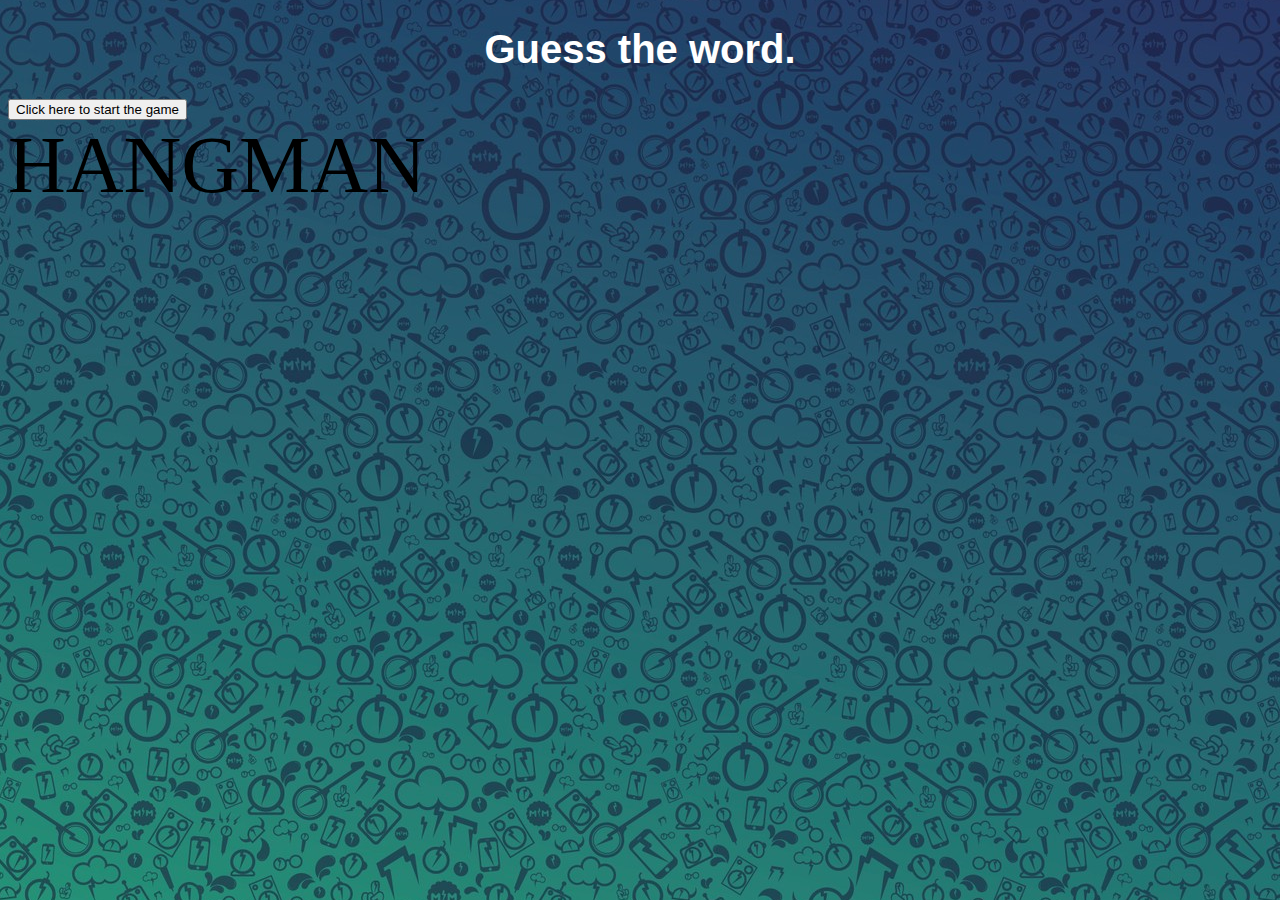
==== index.html @ bddc7e05 "loop working to match spaces to word entered by player1" ====
<!DOCTYPE html>
<html>
<head>
  <title>Guess the word</title>
  <link rel="stylesheet" type="text/css" href="./css/style.css">
  <script src="https://ajax.googleapis.com/ajax/libs/jquery/2.1.4/jquery.min.js"></script>
  <script type="text/javascript" src="./js/app.js"></script>
</head>
<body>
<h1>Guess the word.</h1>
<form>
<input type="button" value="Click here to start the game" onclick="wordPrompt();" />
</form>
<p class="letters" id="gameLetters">HANGMAN</p>
</body>
</html>
---- css/style.css ----
body {
  background-image: url("./hangman_background.jpg");
  background-repeat: no-repeat;
  background-attachment: fixed;
  background-position: center;
}

h1 {
  font-size: 40px;
  font-family: Helvetica;
  color: white;
  text-align: center;
}

.letters {
  display: inline;
  list-style-type: none;
  font-size: 80px;
}
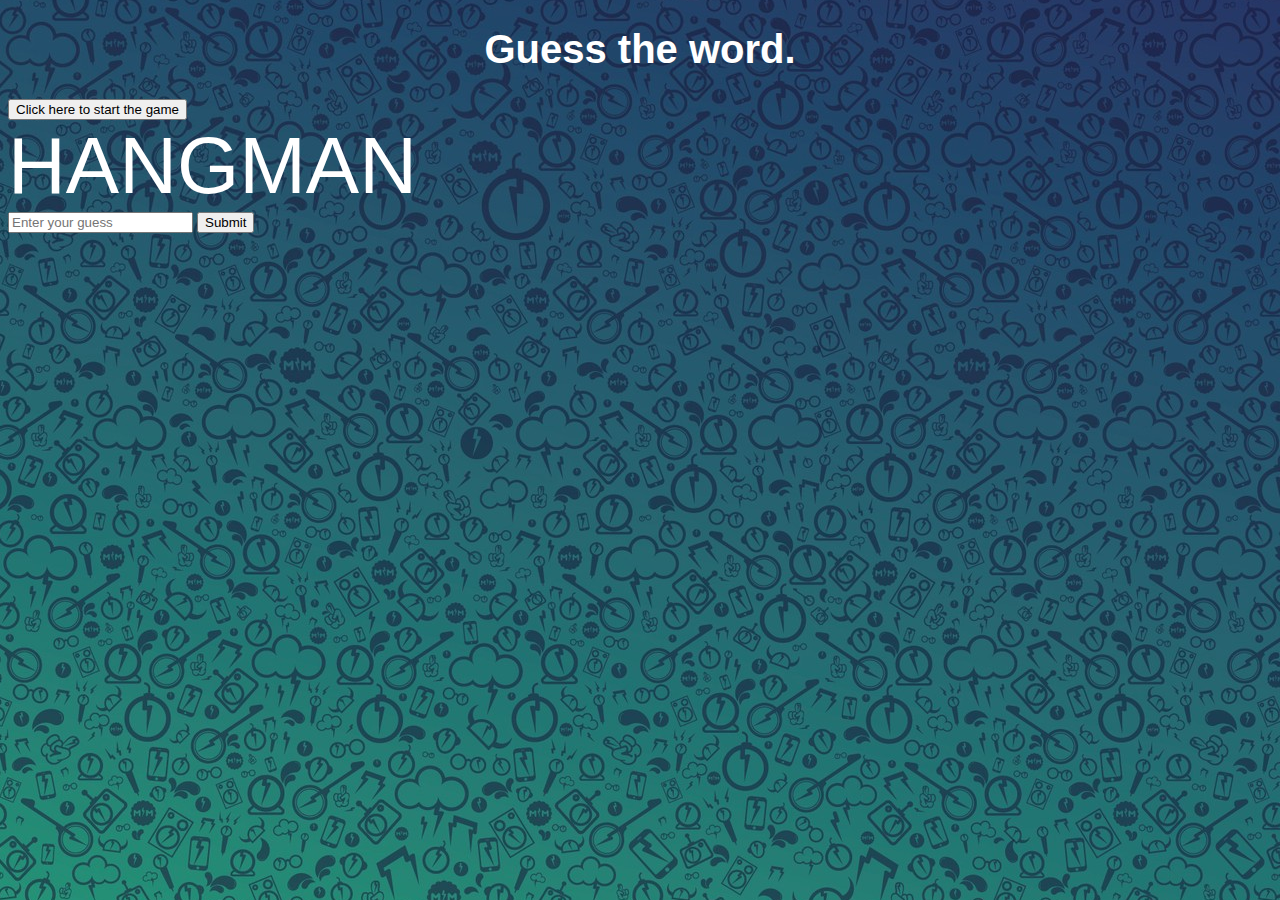
==== commit 1edd6597: "guess input box working" ====
--- a/index.html
+++ b/index.html
@@ -7,10 +7,16 @@
   <script type="text/javascript" src="./js/app.js"></script>
 </head>
 <body>
-<h1>Guess the word.</h1>
-<form>
-<input type="button" value="Click here to start the game" onclick="wordPrompt();" />
-</form>
-<p class="letters" id="gameLetters">HANGMAN</p>
+  <h1>Guess the word.</h1>
+  <form>
+    <input type="button" value="Click here to start the game" onclick="wordPrompt();" />
+  </form>
+  <p class="letters" id="gameLetters">HANGMAN</p>
+
+  <form class="guessForm">
+  <input type="text" id="guessText" maxlength="1"  placeholder="Enter your guess"/> 
+  <button type="button" id="guessButton" onclick="guessMade();">Submit</button>
+ </form> 
+
 </body>
 </html>--- a/css/style.css
+++ b/css/style.css
@@ -16,4 +16,6 @@
   display: inline;
   list-style-type: none;
   font-size: 80px;
+  font-family: Helvetica;
+  color: white;
 }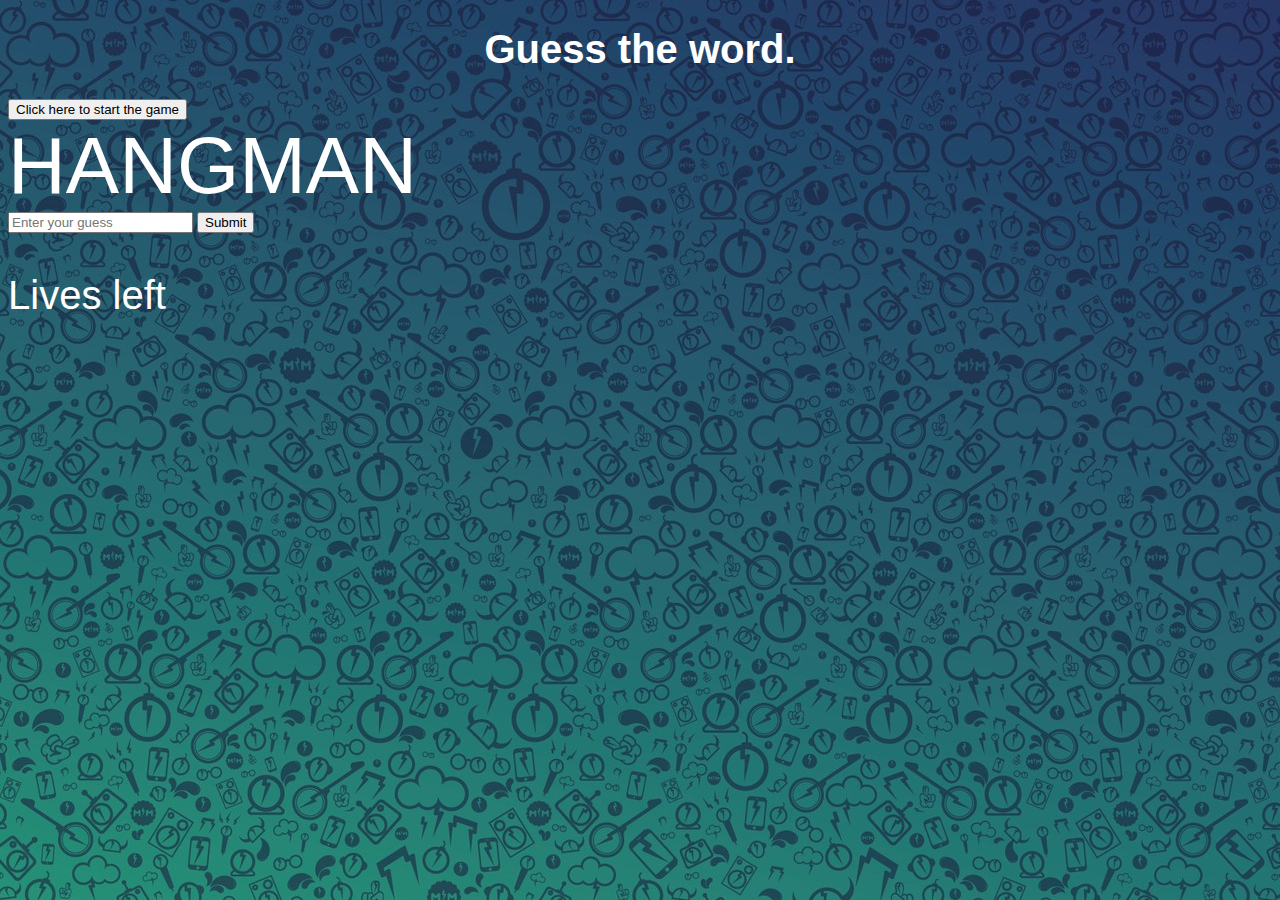
==== commit c510d22a: "counter added" ====
--- a/index.html
+++ b/index.html
@@ -17,6 +17,6 @@
   <input type="text" id="guessText" maxlength="1"  placeholder="Enter your guess"/> 
   <button type="button" id="guessButton" onclick="guessMade();">Submit</button>
  </form> 
-
+<p id="counter">Lives left</p>
 </body>
 </html>--- a/css/style.css
+++ b/css/style.css
@@ -18,4 +18,10 @@
   font-size: 80px;
   font-family: Helvetica;
   color: white;
+}
+
+#counter {
+  font-family: Helvetica;
+  font-size: 40px;
+  color: white;
 }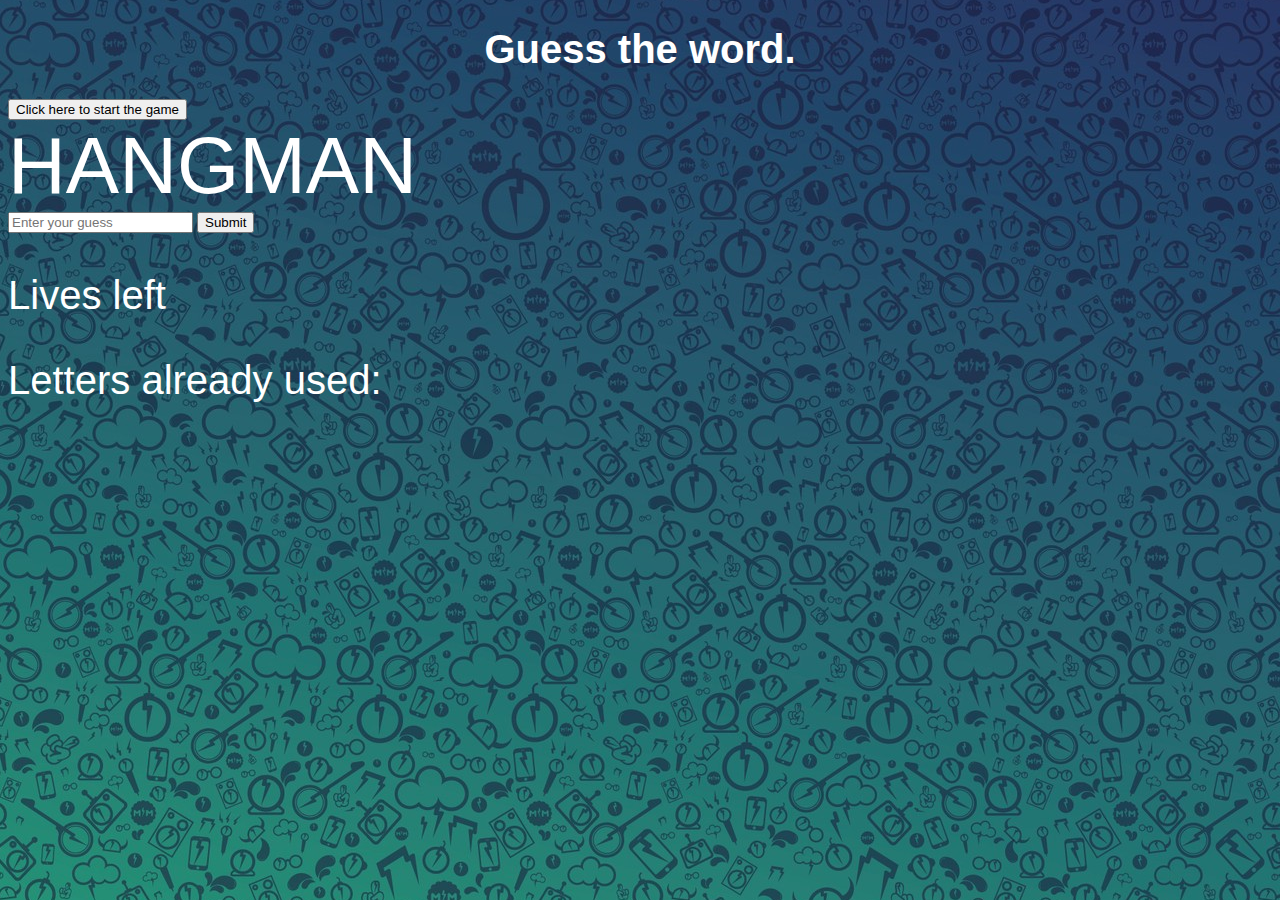
==== commit 669a1a8c: "letters already used now displayed on screen" ====
--- a/index.html
+++ b/index.html
@@ -18,5 +18,6 @@
   <button type="button" id="guessButton" onclick="guessMade();">Submit</button>
  </form> 
 <p id="counter">Lives left</p>
+<p id="lettersTried">Letters already used:</p>
 </body>
 </html>--- a/css/style.css
+++ b/css/style.css
@@ -24,4 +24,10 @@
   font-family: Helvetica;
   font-size: 40px;
   color: white;
+}
+
+#lettersTried {
+  font-family: Helvetica;
+  font-size: 40px;
+  color: white;
 }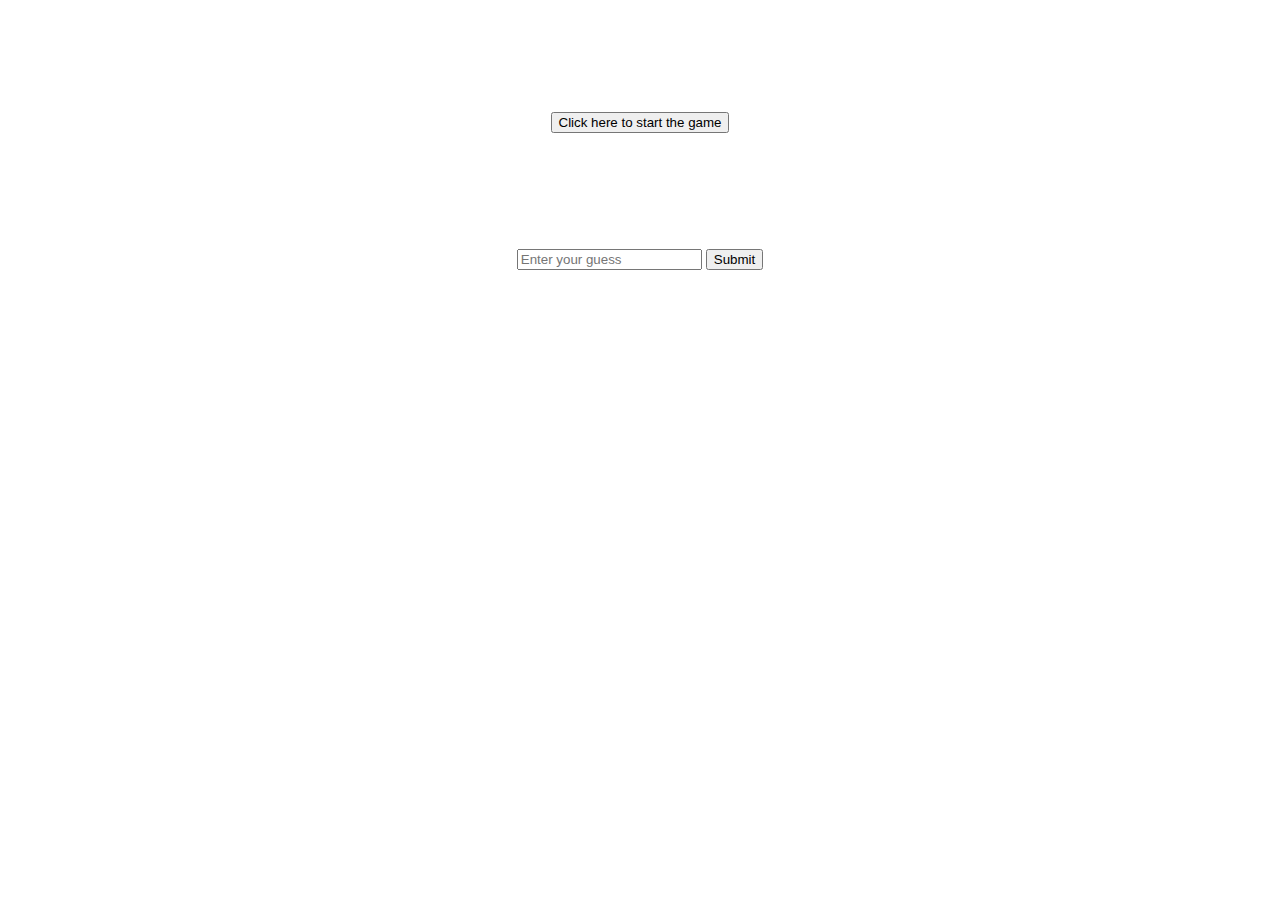
==== commit 4c5ddf58: "added game reset button, stopped play once game has been won/lost" ====
--- a/index.html
+++ b/index.html
@@ -8,16 +8,28 @@
 </head>
 <body>
   <h1>Guess the word.</h1>
-  <form>
-    <input type="button" value="Click here to start the game" onclick="wordPrompt();" />
-  </form>
-  <p class="letters" id="gameLetters">HANGMAN</p>
-
-  <form class="guessForm">
-  <input type="text" id="guessText" maxlength="1"  placeholder="Enter your guess"/> 
-  <button type="button" id="guessButton" onclick="guessMade();">Submit</button>
- </form> 
-<p id="counter">Lives left</p>
-<p id="lettersTried">Letters already used:</p>
+  <div id="startButton">
+    <form>
+      <input type="button" id='gameStart' value="Click here to start the game"/>
+    </form>
+  </div>
+  <div id="lettersUsed"><p class="letters" id="gameLetters"></br></p></div>
+  <div id="submitGuesses">
+    <form class="guessForm">
+      <input type="text" id="guessText" maxlength="1"  placeholder="Enter your guess"/> 
+      <button type="button" id="guessButton">Submit</button>
+    </form>
+  </div>
+  <div id="counter">
+  <p id="counter"></br></p>
+  </div>
+  <div id="tried">
+  <p id="lettersTried"></br></p>
+  </div>
+  <div id="resetButton">
+    <form>
+      <input type="submit" id='gameRestart' value="Restart the game"/>
+    </form>
+  </div>
 </body>
 </html>--- a/css/style.css
+++ b/css/style.css
@@ -1,33 +1,69 @@
 body {
-  background-image: url("./hangman_background.jpg");
+  background-image: url("./wallpaper.jpg");
+  background-size: cover;
   background-repeat: no-repeat;
-  background-attachment: fixed;
-  background-position: center;
 }
 
 h1 {
-  font-size: 40px;
-  font-family: Helvetica;
+  font-size: 45px;
+  font-family: Verdana;
   color: white;
   text-align: center;
 }
 
-.letters {
+#gameLetters {
   display: inline;
   list-style-type: none;
   font-size: 80px;
-  font-family: Helvetica;
+  font-family: Verdana;
   color: white;
 }
 
-#counter {
-  font-family: Helvetica;
+#startButton {
+  margin-left: auto;
+  margin-right: auto;
+  text-align: center;
+  width: 200px;
+}
+
+#lettersUsed {
+  margin-left: auto;
+  margin-right: auto;
+  text-align: center;
+  font-family: Verdana;
   font-size: 40px;
   color: white;
 }
 
-#lettersTried {
-  font-family: Helvetica;
+#submitGuesses {
+  margin-left: auto;
+  margin-right: auto;
+  margin-top: 25px;
+  margin-bottom: 15px;
+  text-align: center;
+}
+
+#counter {
+  margin-left: auto;
+  margin-right: auto;
+  text-align: center;
+  font-family: Verdana;
   font-size: 40px;
   color: white;
-}+}
+
+#tried {
+  margin-left: auto;
+  margin-right: auto;
+  text-align: center;
+  font-family: Verdana;
+  font-size: 40px;
+  color: white;
+}
+
+#gameRestart {
+  margin-left: auto;
+  margin-right: auto;
+  text-align: center;
+  width: 200px;
+}
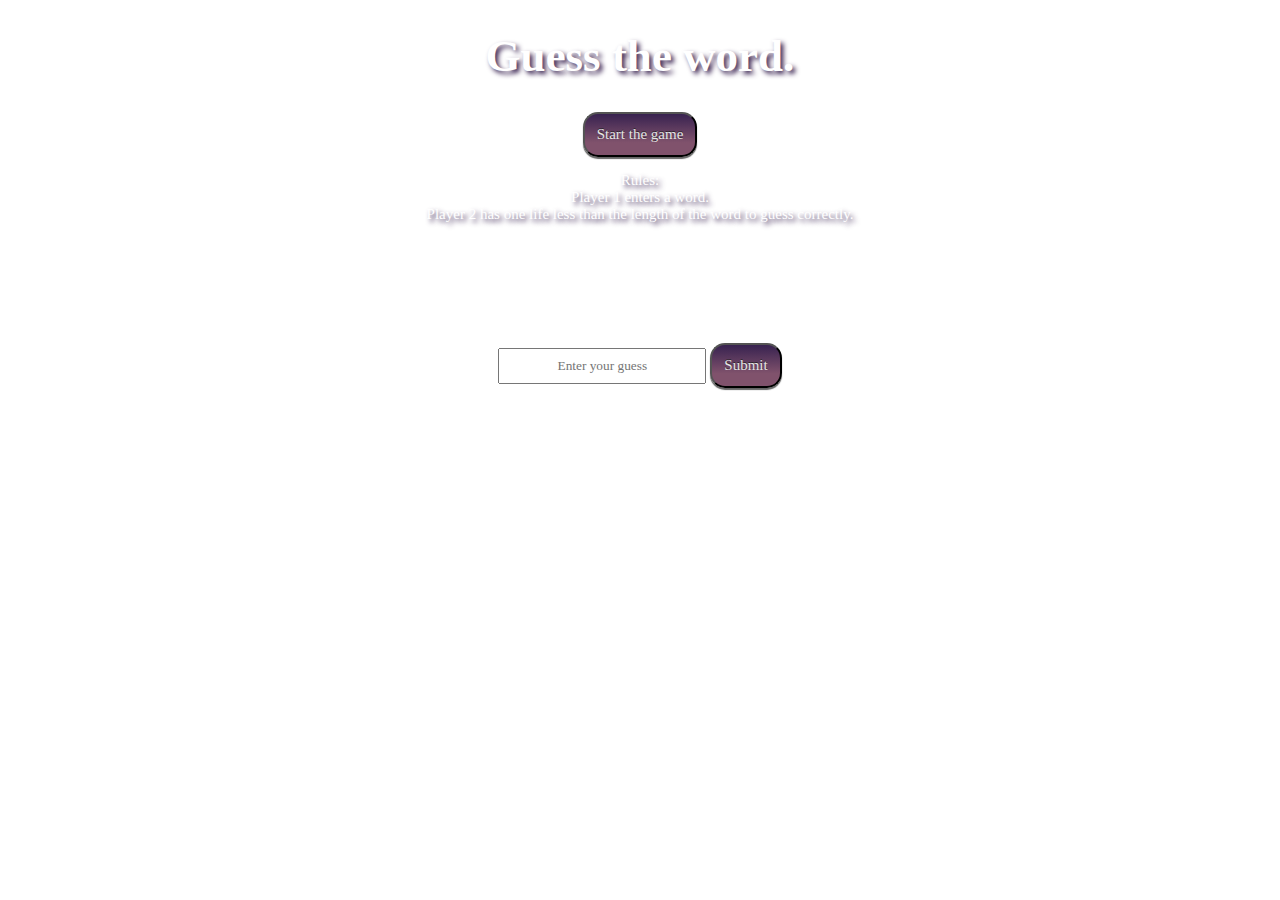
==== commit 541287a3: "styling started, buttons changed and css tidied" ====
--- a/index.html
+++ b/index.html
@@ -10,7 +10,17 @@
   <h1>Guess the word.</h1>
   <div id="startButton">
     <form>
-      <input type="button" id='gameStart' value="Click here to start the game"/>
+      <input type="button" id='gameStart' value="Start the game"/>
+    </form>
+  </div>
+  <p id="rules">
+    Rules:</br>
+    Player 1 enters a word.</br>
+    Player 2 has one life less than the length of the word to guess correctly.
+  </p>
+  <div>
+    <form id="newWordForm">
+    <input type="text" id="newWord" placeholder="Your word?"/>
     </form>
   </div>
   <div id="lettersUsed"><p class="letters" id="gameLetters"></br></p></div>
@@ -20,16 +30,11 @@
       <button type="button" id="guessButton">Submit</button>
     </form>
   </div>
-  <div id="counter">
-  <p id="counter"></br></p>
+  <div id="counterContainer">
+    <p id="counter"></br></p>
   </div>
   <div id="tried">
-  <p id="lettersTried"></br></p>
-  </div>
-  <div id="resetButton">
-    <form>
-      <input type="submit" id='gameRestart' value="Restart the game"/>
-    </form>
+    <p id="lettersTried"></br></p>
   </div>
 </body>
 </html>--- a/css/style.css
+++ b/css/style.css
@@ -1,3 +1,7 @@
+* {
+  text-align: center;
+}
+
 body {
   background-image: url("./wallpaper.jpg");
   background-size: cover;
@@ -9,30 +13,46 @@
   font-family: Verdana;
   color: white;
   text-align: center;
+  text-shadow: 3px 3px 5px rgba(56, 34, 80, 1);
 }
 
 #gameLetters {
+  margin-top: -20px;
   display: inline;
   list-style-type: none;
-  font-size: 80px;
+  font-size: 70px;
   font-family: Verdana;
   color: white;
 }
 
-#startButton {
+#gameStart, #guessButton {
+  font-family: Verdana;
+  color: rgb(230, 230, 230);
+  font-size: 15px;
+  padding: 12px;
+  text-shadow: 0px -1px 0px rgba(30, 30, 30, 0.8);
+  -webkit-border-radius: 15px;
+  -moz-border-radius: 15px;
+  border-radius: 15px;
+  background: rgb(128, 82, 108);
+  background: -moz-linear-gradient(90deg, rgb(128, 82, 108) 30%, rgb(56, 34, 80) 100%);
+  background: -webkit-linear-gradient(90deg, rgb(128, 82, 108) 30%, rgb(56, 34, 80) 100%);
+  background: -o-linear-gradient(90deg, rgb(128, 82, 108) 30%, rgb(56, 34, 80) 100%);
+  background: -ms-linear-gradient(90deg, rgb(128, 82, 108) 30%, rgb(56, 34, 80) 100%);
+  background: linear-gradient(0deg, rgb(128, 82, 108) 30%, rgb(56, 34, 80) 100%);
+  -webkit-box-shadow: 0px 2px 1px rgba(50, 50, 50, 0.75);
+  -moz-box-shadow:    0px 2px 1px rgba(50, 50, 50, 0.75);
+  box-shadow:         0px 2px 1px rgba(50, 50, 50, 0.75);
+
+}
+
+#newWord {
   margin-left: auto;
   margin-right: auto;
+  margin-top: 10px;
+  margin-bottom: 10px;
   text-align: center;
   width: 200px;
-}
-
-#lettersUsed {
-  margin-left: auto;
-  margin-right: auto;
-  text-align: center;
-  font-family: Verdana;
-  font-size: 40px;
-  color: white;
 }
 
 #submitGuesses {
@@ -43,7 +63,7 @@
   text-align: center;
 }
 
-#counter {
+#counter, #tried, #lettersUsed {
   margin-left: auto;
   margin-right: auto;
   text-align: center;
@@ -52,18 +72,21 @@
   color: white;
 }
 
-#tried {
-  margin-left: auto;
-  margin-right: auto;
+#rules {
+  font-family: Verdana;
+  font-size: 15px;
+  color: white;
   text-align: center;
-  font-family: Verdana;
-  font-size: 40px;
-  color: white;
+  text-shadow: 3px 3px 5px rgba(56, 34, 80, 1);
 }
 
-#gameRestart {
-  margin-left: auto;
-  margin-right: auto;
-  text-align: center;
+#guessText, #newWord {
+  font-family: Verdana;
   width: 200px;
+  height: 30px;
 }
+
+#tried {
+  margin-top: -10px;
+}
+
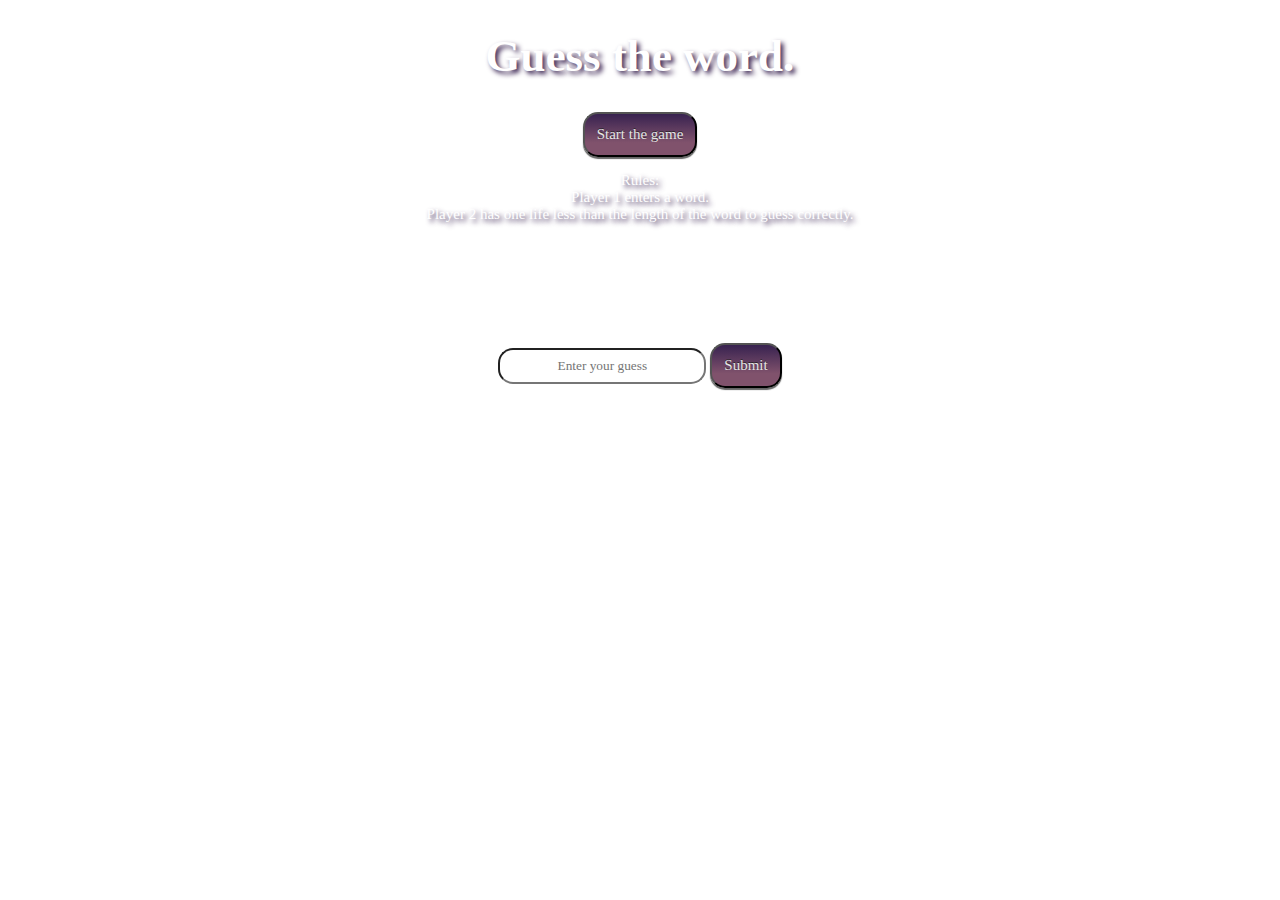
==== commit 23d84d3c: "tweaks to styling of input boxes" ====
--- a/index.html
+++ b/index.html
@@ -20,7 +20,7 @@
   </p>
   <div>
     <form id="newWordForm">
-    <input type="text" id="newWord" placeholder="Your word?"/>
+      <input type="text" id="newWord" placeholder="Your word?"/>
     </form>
   </div>
   <div id="lettersUsed"><p class="letters" id="gameLetters"></br></p></div>
--- a/css/style.css
+++ b/css/style.css
@@ -90,3 +90,7 @@
   margin-top: -10px;
 }
 
+input[type=text] {
+  border-radius: 15px;
+}
+
